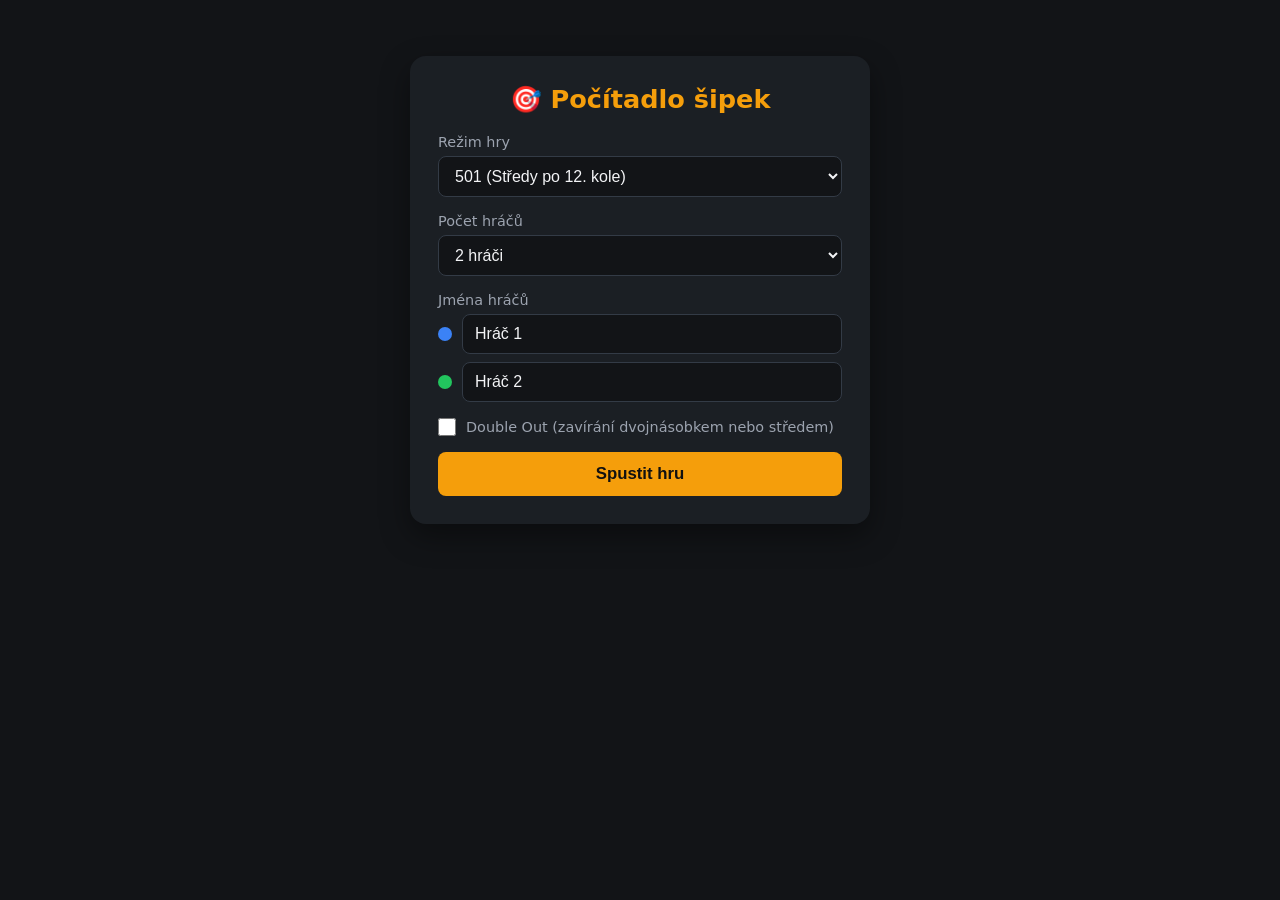
==== .idea/index.html @ 7f0d68d4 "-rozdělení souborů" ====
<!DOCTYPE html>
<html lang="cs">
<head>
  <meta charset="UTF-8" />
  <meta name="viewport" content="width=device-width, initial-scale=1.0" />
  <title>Počítadlo šipek</title>
  <link rel="stylesheet" href="style.css" />
</head>
<body>

<!-- NASTAVENÍ HRY -->
<div id="setup-screen">
  <h1>🎯 Počítadlo šipek</h1>

  <div class="form-group">
    <label for="game-mode">Režim hry</label>
    <select id="game-mode">
      <option value="501" selected>501 (Středy po 12. kole)</option>
      <option value="301">301 (Středy po 8. kole)</option>
      <option value="701">701 (Středy po 16. kole)</option>
    </select>
  </div>

  <div class="form-group">
    <label for="player-count">Počet hráčů</label>
    <select id="player-count">
      <option value="1">1 hráč</option>
      <option value="2" selected>2 hráči</option>
      <option value="3">3 hráči</option>
      <option value="4">4 hráči</option>
    </select>
  </div>

  <div class="form-group">
    <label>Jména hráčů</label>
    <div id="player-names" class="player-inputs"></div>
  </div>

  <label class="checkbox-row">
    <input type="checkbox" id="double-out" />
    <span>Double Out (zavírání dvojnásobkem nebo středem)</span>
  </label>

  <button class="btn-primary" id="start-btn">Spustit hru</button>
</div>

<!-- HERNÍ OBRAZOVKA -->
<div id="game-screen">
  <div class="board-container">
    <div id="hover-info">Klikni na plošku terče</div>
    <svg id="dartboard" viewBox="-275 -275 550 550"></svg>
    <div class="board-controls">
      <button class="btn-secondary" id="miss-btn">Vedle (0)</button>
      <button class="btn-secondary" id="undo-btn">↩ Zpět</button>
    </div>
  </div>

  <div class="sidebar">
    <div class="top-bar">
      <div class="mode-badge" id="mode-display"></div>
      <button class="btn-danger btn-small" id="new-game-btn">Nová hra</button>
    </div>

    <button class="btn-bulls" id="bulls-btn">🎯 Středy?</button>

    <div id="status-banner"></div>

    <div class="turn-box" id="turn-box">
      <div class="label" id="turn-label">Aktuální kolo</div>
      <div class="dart-slots" id="dart-slots">
        <div class="dart-slot" id="slot-0">-</div>
        <div class="dart-slot" id="slot-1">-</div>
        <div class="dart-slot" id="slot-2">-</div>
      </div>
    </div>

    <div class="players-grid" id="players-grid"></div>
  </div>
</div>

<script src="script.js"></script>
</body>
</html>
---- .idea/style.css ----
:root {
    --bg: #121417;
    --panel: #1b1f24;
    --panel-light: #252b33;
    --accent: #f59e0b;
    --text: #f3f4f6;
    --muted: #9ca3af;
    --danger: #ef4444;
    --success: #22c55e;
}

* {
    box-sizing: border-box;
    margin: 0;
    padding: 0;
}

body {
    font-family: system-ui, -apple-system, Segoe UI, Roboto, sans-serif;
    background: var(--bg);
    color: var(--text);
    min-height: 100vh;
    display: flex;
    flex-direction: column;
    align-items: center;
    padding: 16px;
}

/* Setup obrazovka */
#setup-screen {
    background: var(--panel);
    padding: 28px;
    border-radius: 16px;
    width: 100%;
    max-width: 460px;
    margin-top: 40px;
    box-shadow: 0 12px 30px rgba(0, 0, 0, 0.4);
}

h1 {
    text-align: center;
    margin-bottom: 20px;
    font-size: 1.6rem;
    color: var(--accent);
}

.form-group {
    margin-bottom: 16px;
}

label {
    display: block;
    margin-bottom: 6px;
    font-size: 0.9rem;
    color: var(--muted);
}

select,
input[type="text"] {
    width: 100%;
    padding: 10px 12px;
    border-radius: 8px;
    border: 1px solid #333b46;
    background: var(--bg);
    color: var(--text);
    font-size: 1rem;
}

.player-inputs {
    display: flex;
    flex-direction: column;
    gap: 8px;
}

.player-input-row {
    display: flex;
    align-items: center;
    gap: 10px;
}

.color-dot {
    width: 14px;
    height: 14px;
    border-radius: 50%;
    flex-shrink: 0;
}

.checkbox-row {
    display: flex;
    align-items: center;
    gap: 10px;
    margin: 16px 0;
    cursor: pointer;
}

.checkbox-row input {
    width: 18px;
    height: 18px;
    accent-color: var(--accent);
}

button {
    cursor: pointer;
    border: none;
    border-radius: 8px;
    padding: 10px 16px;
    font-size: 0.95rem;
    font-weight: 600;
    transition: transform 0.08s, filter 0.15s;
}

button:active {
    transform: scale(0.97);
}

button:hover {
    filter: brightness(1.1);
}

.btn-primary {
    background: var(--accent);
    color: #111;
    width: 100%;
    padding: 12px;
    font-size: 1.05rem;
}

.btn-secondary {
    background: var(--panel-light);
    color: var(--text);
}

.btn-danger {
    background: var(--danger);
    color: #fff;
}

.btn-small {
    padding: 6px 12px;
    font-size: 0.85rem;
}

.btn-bulls {
    background: linear-gradient(135deg, #f59e0b, #ea580c);
    color: #111;
    width: 100%;
    padding: 11px;
    font-size: 1rem;
    display: none;
}

.btn-bulls.pending {
    background: var(--panel-light);
    color: var(--accent);
    border: 2px solid var(--accent);
}

/* Herní obrazovka */
#game-screen {
    display: none;
    width: 100%;
    max-width: 1140px;
    gap: 24px;
    align-items: flex-start;
    justify-content: center;
    flex-wrap: wrap;
}

.board-container {
    flex: 1 1 480px;
    max-width: 580px;
    display: flex;
    flex-direction: column;
    align-items: center;
    background: var(--panel);
    padding: 18px;
    border-radius: 16px;
}

#hover-info {
    height: 28px;
    font-size: 1.05rem;
    font-weight: 700;
    color: var(--accent);
    margin-bottom: 6px;
    text-align: center;
}

svg#dartboard {
    width: 100%;
    max-width: 530px;
    height: auto;
    user-select: none;
    filter: drop-shadow(0 8px 20px rgba(0, 0, 0, 0.5));
}

svg#dartboard.bulls-mode {
    cursor: crosshair;
}

.segment {
    cursor: pointer;
    transition: filter 0.1s;
    stroke: #9ca3af;
    stroke-width: 0.8;
}

svg#dartboard:not(.bulls-mode) .segment:hover {
    filter: brightness(1.45);
    stroke: #fff;
    stroke-width: 1.5;
}

svg#dartboard.bulls-mode .segment {
    cursor: crosshair;
}

.board-controls {
    display: flex;
    gap: 10px;
    width: 100%;
    margin-top: 14px;
}

.board-controls button {
    flex: 1;
}

/* Pravý panel se skóre */
.sidebar {
    flex: 1 1 320px;
    max-width: 460px;
    display: flex;
    flex-direction: column;
    gap: 14px;
}

.top-bar {
    display: flex;
    justify-content: space-between;
    align-items: center;
    background: var(--panel);
    padding: 12px 16px;
    border-radius: 12px;
    gap: 8px;
}

.mode-badge {
    font-size: 0.9rem;
    color: var(--muted);
}

.mode-badge strong {
    color: var(--accent);
}

.turn-box {
    background: var(--panel);
    padding: 14px 16px;
    border-radius: 12px;
    text-align: center;
}

.turn-box .label {
    font-size: 0.9rem;
    color: var(--muted);
    margin-bottom: 8px;
}

.dart-slots {
    display: flex;
    gap: 10px;
    justify-content: center;
}

.dart-slot {
    flex: 1;
    background: var(--bg);
    border: 1px solid #333b46;
    border-radius: 8px;
    padding: 10px 4px;
    font-size: 1.1rem;
    font-weight: 700;
    min-height: 44px;
    display: flex;
    align-items: center;
    justify-content: center;
}

.dart-slot.filled {
    border-color: var(--accent);
    color: var(--accent);
}

#status-banner {
    display: none;
    padding: 12px;
    border-radius: 10px;
    text-align: center;
    font-weight: 700;
    font-size: 1rem;
}

#status-banner.bust {
    display: block;
    background: rgba(239, 68, 68, 0.2);
    border: 1px solid var(--danger);
    color: #fca5a5;
}

#status-banner.win {
    display: block;
    background: rgba(34, 197, 94, 0.2);
    border: 1px solid var(--success);
    color: #86efac;
}

#status-banner.info {
    display: block;
    background: rgba(245, 158, 11, 0.16);
    border: 1px solid var(--accent);
    color: #fcd34d;
}

.players-grid {
    display: grid;
    grid-template-columns: 1fr;
    gap: 10px;
}

.player-card {
    background: var(--panel);
    border: 2px solid transparent;
    border-radius: 12px;
    padding: 14px 18px;
    display: flex;
    justify-content: space-between;
    align-items: center;
    transition: border-color 0.2s, background 0.2s;
}

.player-card.active {
    border-color: var(--accent);
    background: #232830;
}

.player-name-row {
    display: flex;
    align-items: center;
    gap: 8px;
}

.player-name {
    font-size: 1.1rem;
    font-weight: 700;
}

.player-meta {
    font-size: 0.82rem;
    color: var(--muted);
    margin-top: 4px;
}

.player-score {
    font-size: 2.2rem;
    font-weight: 800;
    line-height: 1;
    text-align: right;
}

.player-score.dist {
    font-size: 1.55rem;
}

.player-card.active .player-score {
    color: var(--accent);
}
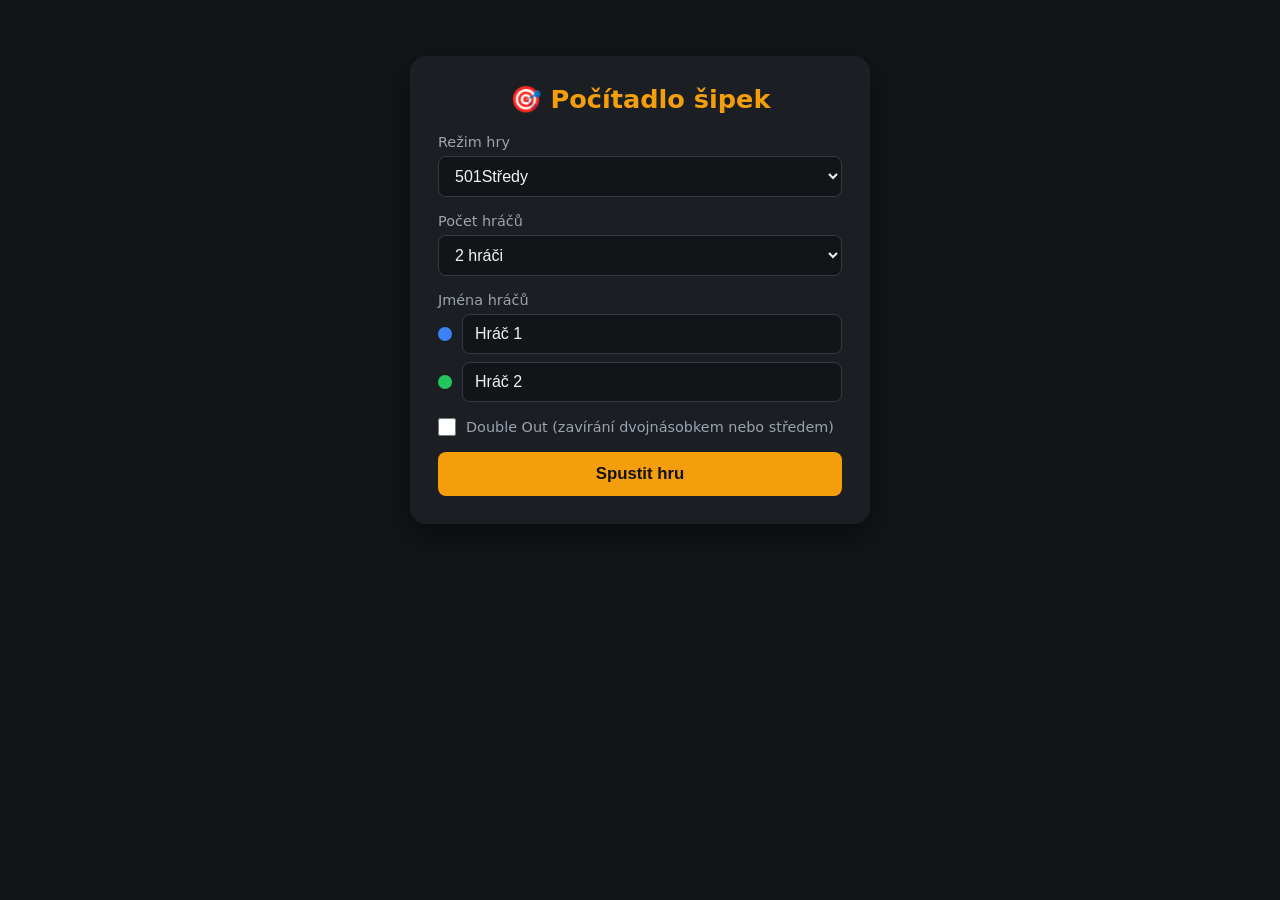
==== commit 0f5e0e2e: "-Odebrání zbytečného textu" ====
--- a/.idea/index.html
+++ b/.idea/index.html
@@ -15,9 +15,9 @@
   <div class="form-group">
     <label for="game-mode">Režim hry</label>
     <select id="game-mode">
-      <option value="501" selected>501 (Středy po 12. kole)</option>
-      <option value="301">301 (Středy po 8. kole)</option>
-      <option value="701">701 (Středy po 16. kole)</option>
+      <option value="301">301</option>
+      <option value="501" selected>501Středy</option>
+      <option value="701">701</option>
     </select>
   </div>
 
@@ -58,7 +58,7 @@
   <div class="sidebar">
     <div class="top-bar">
       <div class="mode-badge" id="mode-display"></div>
-      <button class="btn-danger btn-small" id="new-game-btn">Nová hra</button>
+      <button class="btn-danger btn-small" id="new-game-btn">Ukončit hru</button>
     </div>
 
     <button class="btn-bulls" id="bulls-btn">🎯 Středy?</button>
@@ -78,6 +78,26 @@
   </div>
 </div>
 
+<!-- POPUP NA KONCI HRY -->
+<div id="win-modal" class="modal-overlay">
+  <div class="modal-card">
+    <div class="modal-icon">🏆</div>
+    <h2 id="win-title">Konec hry!</h2>
+    <p id="win-subtitle"></p>
+    <div class="modal-actions">
+      <button class="btn-primary" id="rematch-btn">🔄 Opakovat hru</button>
+      <button class="btn-secondary" id="minimize-modal-btn">🎯 Prohlédnout terč</button>
+      <button class="btn-secondary" id="menu-btn">🏠 Zpět do menu</button>
+    </div>
+    <button class="btn-link" id="modal-undo-btn">↩ Omyl, vrátit poslední hod</button>
+  </div>
+</div>
+
+<!-- MINIMALIZOVANÉ TLAČÍTKO V PRAVÉM DOLNÍM ROHU -->
+<button id="restore-modal-btn" class="restore-modal-btn">
+  <span>▲</span> Výsledky
+</button>
+
 <script src="script.js"></script>
 </body>
 </html>
--- a/.idea/style.css
+++ b/.idea/style.css
@@ -374,4 +374,121 @@
 
 .player-card.active .player-score {
     color: var(--accent);
+}
+
+/* Popup na konci hry */
+.modal-overlay {
+    position: fixed;
+    inset: 0;
+    background: rgba(0, 0, 0, 0.72);
+    backdrop-filter: blur(4px);
+    display: flex;
+    align-items: center;
+    justify-content: center;
+    padding: 16px;
+    z-index: 100;
+    opacity: 0;
+    visibility: hidden;
+    pointer-events: none;
+    transition: opacity 0.25s ease, visibility 0.25s ease, background 0.3s ease, backdrop-filter 0.3s ease;
+}
+
+.modal-overlay.show {
+    opacity: 1;
+    visibility: visible;
+    pointer-events: auto;
+}
+
+.modal-overlay.minimized {
+    background: rgba(0, 0, 0, 0);
+    backdrop-filter: blur(0px);
+    pointer-events: none;
+}
+
+.modal-card {
+    background: var(--panel);
+    border: 2px solid var(--accent);
+    border-radius: 16px;
+    padding: 28px 24px;
+    width: 100%;
+    max-width: 380px;
+    text-align: center;
+    box-shadow: 0 20px 50px rgba(0, 0, 0, 0.6);
+    transform: scale(0.92);
+    opacity: 0;
+    transition: transform 0.32s cubic-bezier(0.4, 0, 0.2, 1), opacity 0.28s ease;
+}
+
+.modal-overlay.show .modal-card {
+    transform: scale(1);
+    opacity: 1;
+}
+
+.modal-overlay.minimized .modal-card {
+    transform: translate(38vw, 38vh) scale(0.12);
+    opacity: 0;
+}
+
+.modal-icon {
+    font-size: 3rem;
+    margin-bottom: 8px;
+}
+
+.modal-card h2 {
+    font-size: 1.6rem;
+    color: var(--accent);
+    margin-bottom: 8px;
+}
+
+.modal-card p {
+    color: var(--muted);
+    font-size: 0.98rem;
+    margin-bottom: 22px;
+}
+
+.modal-actions {
+    display: flex;
+    flex-direction: column;
+    gap: 10px;
+}
+
+.btn-link {
+    background: transparent;
+    color: var(--muted);
+    font-size: 0.85rem;
+    margin-top: 14px;
+    padding: 6px;
+}
+
+.btn-link:hover {
+    color: var(--text);
+}
+
+/* Minimalizované tlačítko v pravém dolním rohu */
+.restore-modal-btn {
+    position: fixed;
+    bottom: 24px;
+    right: 24px;
+    z-index: 101;
+    background: var(--panel);
+    color: var(--accent);
+    border: 2px solid var(--accent);
+    border-radius: 999px;
+    padding: 12px 18px;
+    font-size: 0.95rem;
+    font-weight: 700;
+    box-shadow: 0 10px 25px rgba(0, 0, 0, 0.55);
+    display: flex;
+    align-items: center;
+    gap: 8px;
+    opacity: 0;
+    transform: translateY(20px) scale(0.8);
+    pointer-events: none;
+    transition: opacity 0.25s ease, transform 0.25s cubic-bezier(0.34, 1.56, 0.64, 1);
+}
+
+.restore-modal-btn.show {
+    opacity: 1;
+    transform: translateY(0) scale(1);
+    pointer-events: auto;
 }
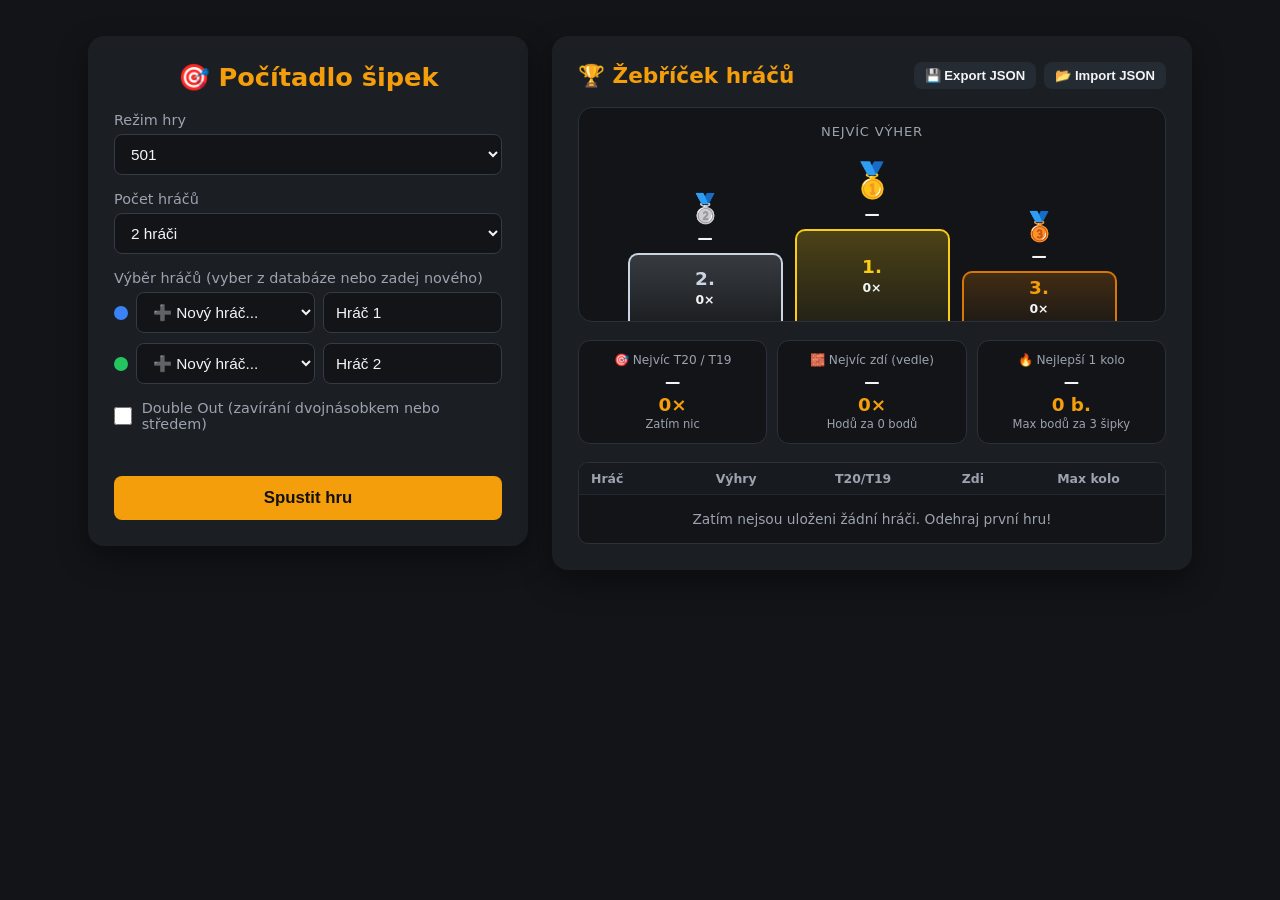
==== commit c0705ce0: "-Leaderboardy -Tmp databáze s možností exportu statů" ====
--- a/.idea/index.html
+++ b/.idea/index.html
@@ -8,40 +8,81 @@
 </head>
 <body>
 
-<!-- NASTAVENÍ HRY -->
+<!-- MENU: NASTAVENÍ HRY + LEADERBOARD -->
 <div id="setup-screen">
-  <h1>🎯 Počítadlo šipek</h1>
+  <!-- Levý panel: Nastavení hry -->
+  <div class="setup-card">
+    <h1>🎯 Počítadlo šipek</h1>
 
-  <div class="form-group">
-    <label for="game-mode">Režim hry</label>
-    <select id="game-mode">
-      <option value="301">301</option>
-      <option value="501" selected>501Středy</option>
-      <option value="701">701</option>
-    </select>
+    <div class="form-group">
+      <label for="game-mode">Režim hry</label>
+      <select id="game-mode">
+        <option value="501" selected>501</option>
+        <option value="301">301</option>
+        <option value="701">701</option>
+      </select>
+    </div>
+
+    <div class="form-group">
+      <label for="player-count">Počet hráčů</label>
+      <select id="player-count">
+        <option value="1">1 hráč</option>
+        <option value="2" selected>2 hráči</option>
+        <option value="3">3 hráči</option>
+        <option value="4">4 hráči</option>
+      </select>
+    </div>
+
+    <div class="form-group">
+      <label>Výběr hráčů (vyber z databáze nebo zadej nového)</label>
+      <div id="player-names" class="player-inputs"></div>
+    </div>
+
+    <label class="checkbox-row">
+      <input type="checkbox" id="double-out" />
+      <span>Double Out (zavírání dvojnásobkem nebo středem)</span>
+    </label>
+
+    <div id="setup-error" class="setup-error"></div>
+    <button class="btn-primary" id="start-btn">Spustit hru</button>
   </div>
 
-  <div class="form-group">
-    <label for="player-count">Počet hráčů</label>
-    <select id="player-count">
-      <option value="1">1 hráč</option>
-      <option value="2" selected>2 hráči</option>
-      <option value="3">3 hráči</option>
-      <option value="4">4 hráči</option>
-    </select>
+  <!-- Pravý panel: Leaderboard -->
+  <div class="leaderboard-card">
+    <div class="lb-header">
+      <h2>🏆 Žebříček hráčů</h2>
+      <div class="db-actions">
+        <button class="btn-secondary btn-small" id="export-db-btn" title="Uložit databázi do JSON souboru">💾 Export JSON</button>
+        <button class="btn-secondary btn-small" id="import-db-btn" title="Načíst databázi z JSON souboru">📂 Import JSON</button>
+        <input type="file" id="import-db-file" accept=".json" hidden />
+      </div>
+    </div>
+
+    <!-- Pedestály: Nejvíc výher -->
+    <div class="podium-section">
+      <div class="section-caption">Nejvíc výher</div>
+      <div class="podium" id="wins-podium"></div>
+    </div>
+
+    <!-- Karty rekordů -->
+    <div class="records-grid" id="records-grid"></div>
+
+    <!-- Přehledová tabulka všech hráčů -->
+    <div class="lb-table-wrap">
+      <table class="lb-table">
+        <thead>
+        <tr>
+          <th>Hráč</th>
+          <th>Výhry</th>
+          <th>T20/T19</th>
+          <th>Zdi</th>
+          <th>Max kolo</th>
+        </tr>
+        </thead>
+        <tbody id="lb-table-body"></tbody>
+      </table>
+    </div>
   </div>
-
-  <div class="form-group">
-    <label>Jména hráčů</label>
-    <div id="player-names" class="player-inputs"></div>
-  </div>
-
-  <label class="checkbox-row">
-    <input type="checkbox" id="double-out" />
-    <span>Double Out (zavírání dvojnásobkem nebo středem)</span>
-  </label>
-
-  <button class="btn-primary" id="start-btn">Spustit hru</button>
 </div>
 
 <!-- HERNÍ OBRAZOVKA -->
@@ -58,7 +99,7 @@
   <div class="sidebar">
     <div class="top-bar">
       <div class="mode-badge" id="mode-display"></div>
-      <button class="btn-danger btn-small" id="new-game-btn">Ukončit hru</button>
+      <button class="btn-danger btn-small" id="new-game-btn">Nová hra</button>
     </div>
 
     <button class="btn-bulls" id="bulls-btn">🎯 Středy?</button>
--- a/.idea/style.css
+++ b/.idea/style.css
@@ -7,6 +7,9 @@
     --muted: #9ca3af;
     --danger: #ef4444;
     --success: #22c55e;
+    --gold: #facc15;
+    --silver: #cbd5e1;
+    --bronze: #d97706;
 }
 
 * {
@@ -23,18 +26,40 @@
     display: flex;
     flex-direction: column;
     align-items: center;
-    padding: 16px;
-}
-
-/* Setup obrazovka */
+    padding: 20px 16px;
+}
+
+/* Menu layout (Setup + Leaderboard vedle sebe) */
 #setup-screen {
+    display: flex;
+    flex-wrap: wrap;
+    gap: 24px;
+    align-items: flex-start;
+    justify-content: center;
+    width: 100%;
+    max-width: 1120px;
+    margin-top: 16px;
+}
+
+.setup-card {
     background: var(--panel);
-    padding: 28px;
+    padding: 26px;
     border-radius: 16px;
-    width: 100%;
-    max-width: 460px;
-    margin-top: 40px;
+    flex: 1 1 380px;
+    max-width: 440px;
     box-shadow: 0 12px 30px rgba(0, 0, 0, 0.4);
+}
+
+.leaderboard-card {
+    background: var(--panel);
+    padding: 26px;
+    border-radius: 16px;
+    flex: 1.4 1 460px;
+    max-width: 640px;
+    box-shadow: 0 12px 30px rgba(0, 0, 0, 0.4);
+    display: flex;
+    flex-direction: column;
+    gap: 18px;
 }
 
 h1 {
@@ -63,19 +88,35 @@
     border: 1px solid #333b46;
     background: var(--bg);
     color: var(--text);
-    font-size: 1rem;
+    font-size: 0.96rem;
 }
 
 .player-inputs {
     display: flex;
     flex-direction: column;
+    gap: 10px;
+}
+
+.player-input-row {
+    display: flex;
+    align-items: center;
     gap: 8px;
 }
 
-.player-input-row {
-    display: flex;
-    align-items: center;
-    gap: 10px;
+.player-combo {
+    display: flex;
+    gap: 8px;
+    flex: 1;
+}
+
+.player-combo select {
+    flex: 1;
+    min-width: 0;
+}
+
+.player-combo input {
+    flex: 1;
+    min-width: 0;
 }
 
 .color-dot {
@@ -97,6 +138,14 @@
     width: 18px;
     height: 18px;
     accent-color: var(--accent);
+}
+
+.setup-error {
+    color: #fca5a5;
+    font-size: 0.88rem;
+    margin-bottom: 10px;
+    min-height: 18px;
+    text-align: center;
 }
 
 button {
@@ -136,8 +185,8 @@
 }
 
 .btn-small {
-    padding: 6px 12px;
-    font-size: 0.85rem;
+    padding: 6px 11px;
+    font-size: 0.82rem;
 }
 
 .btn-bulls {
@@ -153,6 +202,215 @@
     background: var(--panel-light);
     color: var(--accent);
     border: 2px solid var(--accent);
+}
+
+/* Leaderboard */
+.lb-header {
+    display: flex;
+    justify-content: space-between;
+    align-items: center;
+    flex-wrap: wrap;
+    gap: 10px;
+}
+
+.lb-header h2 {
+    font-size: 1.35rem;
+    color: var(--accent);
+}
+
+.db-actions {
+    display: flex;
+    gap: 8px;
+}
+
+.section-caption {
+    font-size: 0.82rem;
+    text-transform: uppercase;
+    letter-spacing: 0.06em;
+    color: var(--muted);
+    text-align: center;
+    margin-bottom: 12px;
+}
+
+/* Pedestály (Pódium) */
+.podium-section {
+    background: var(--bg);
+    border: 1px solid #2a313b;
+    border-radius: 14px;
+    padding: 16px 12px 0;
+}
+
+.podium {
+    display: flex;
+    align-items: flex-end;
+    justify-content: center;
+    gap: 12px;
+    min-height: 170px;
+}
+
+.podium-slot {
+    flex: 1;
+    max-width: 155px;
+    display: flex;
+    flex-direction: column;
+    align-items: center;
+}
+
+.podium-trophy {
+    font-size: 1.75rem;
+    margin-bottom: 4px;
+}
+
+.podium-slot.place-1 .podium-trophy {
+    font-size: 2.15rem;
+}
+
+.podium-name {
+    font-weight: 700;
+    font-size: 0.95rem;
+    text-align: center;
+    max-width: 100%;
+    overflow: hidden;
+    text-overflow: ellipsis;
+    white-space: nowrap;
+    margin-bottom: 6px;
+}
+
+.podium-block {
+    width: 100%;
+    border-radius: 10px 10px 0 0;
+    display: flex;
+    flex-direction: column;
+    align-items: center;
+    justify-content: center;
+    padding: 10px 6px;
+    font-weight: 800;
+}
+
+.podium-slot.place-1 .podium-block {
+    height: 92px;
+    background: linear-gradient(180deg, rgba(250, 204, 21, 0.25), rgba(250, 204, 21, 0.08));
+    border: 2px solid var(--gold);
+    border-bottom: none;
+    color: var(--gold);
+}
+
+.podium-slot.place-2 .podium-block {
+    height: 68px;
+    background: linear-gradient(180deg, rgba(203, 213, 225, 0.2), rgba(203, 213, 225, 0.06));
+    border: 2px solid var(--silver);
+    border-bottom: none;
+    color: var(--silver);
+}
+
+.podium-slot.place-3 .podium-block {
+    height: 50px;
+    background: linear-gradient(180deg, rgba(217, 119, 6, 0.24), rgba(217, 119, 6, 0.07));
+    border: 2px solid var(--bronze);
+    border-bottom: none;
+    color: #f59e0b;
+}
+
+.podium-rank {
+    font-size: 1.15rem;
+    line-height: 1.1;
+}
+
+.podium-wins {
+    font-size: 0.78rem;
+    color: var(--text);
+    font-weight: 600;
+    margin-top: 2px;
+}
+
+/* Karty rekordů */
+.records-grid {
+    display: grid;
+    grid-template-columns: repeat(3, 1fr);
+    gap: 10px;
+}
+
+.record-card {
+    background: var(--bg);
+    border: 1px solid #2a313b;
+    border-radius: 12px;
+    padding: 12px 10px;
+    text-align: center;
+}
+
+.record-title {
+    font-size: 0.76rem;
+    color: var(--muted);
+    margin-bottom: 6px;
+}
+
+.record-player {
+    font-size: 0.96rem;
+    font-weight: 700;
+    color: var(--text);
+    white-space: nowrap;
+    overflow: hidden;
+    text-overflow: ellipsis;
+}
+
+.record-value {
+    font-size: 1.15rem;
+    font-weight: 800;
+    color: var(--accent);
+    margin-top: 3px;
+}
+
+.record-sub {
+    font-size: 0.72rem;
+    color: var(--muted);
+    margin-top: 2px;
+}
+
+/* Tabulka všech hráčů */
+.lb-table-wrap {
+    max-height: 210px;
+    overflow-y: auto;
+    border: 1px solid #2a313b;
+    border-radius: 10px;
+    background: var(--bg);
+}
+
+.lb-table {
+    width: 100%;
+    border-collapse: collapse;
+    font-size: 0.86rem;
+}
+
+.lb-table th,
+.lb-table td {
+    padding: 8px 10px;
+    text-align: center;
+    border-bottom: 1px solid #232931;
+}
+
+.lb-table th:first-child,
+.lb-table td:first-child {
+    text-align: left;
+    padding-left: 12px;
+}
+
+.lb-table th {
+    position: sticky;
+    top: 0;
+    background: #171b20;
+    color: var(--muted);
+    font-weight: 600;
+    font-size: 0.78rem;
+}
+
+.lb-table tbody tr:last-child td {
+    border-bottom: none;
+}
+
+.lb-empty {
+    color: var(--muted);
+    text-align: center !important;
+    padding: 16px !important;
 }
 
 /* Herní obrazovka */
@@ -491,4 +749,10 @@
     opacity: 1;
     transform: translateY(0) scale(1);
     pointer-events: auto;
+}
+
+@media (max-width: 540px) {
+    .records-grid {
+        grid-template-columns: 1fr;
+    }
 }
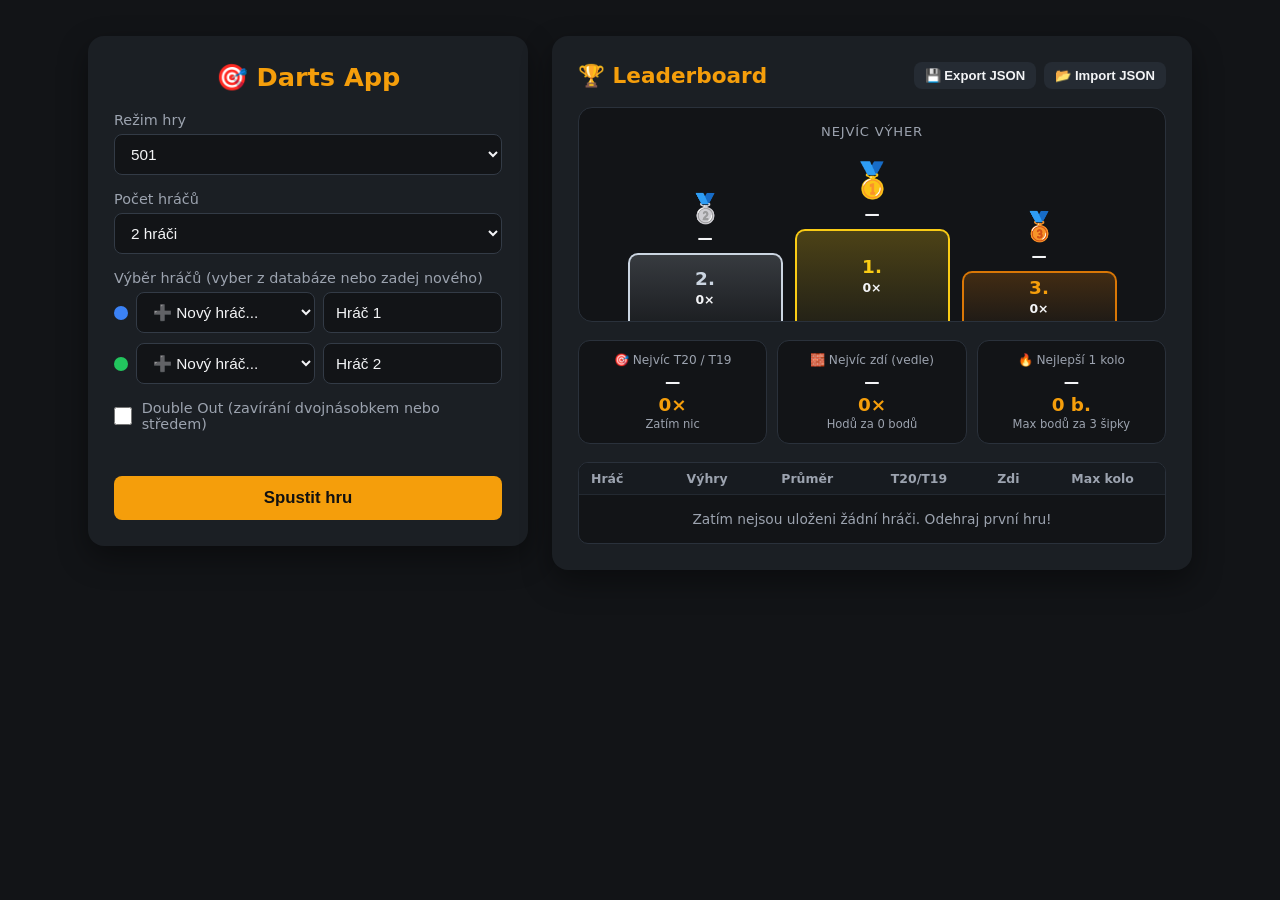
==== commit 5af4f8a9: "-Přidání statu pro počítání průměrného kola hrače" ====
--- a/.idea/index.html
+++ b/.idea/index.html
@@ -12,7 +12,7 @@
 <div id="setup-screen">
   <!-- Levý panel: Nastavení hry -->
   <div class="setup-card">
-    <h1>🎯 Počítadlo šipek</h1>
+    <h1>🎯 Darts App</h1>
 
     <div class="form-group">
       <label for="game-mode">Režim hry</label>
@@ -50,7 +50,7 @@
   <!-- Pravý panel: Leaderboard -->
   <div class="leaderboard-card">
     <div class="lb-header">
-      <h2>🏆 Žebříček hráčů</h2>
+      <h2>🏆 Leaderboard</h2>
       <div class="db-actions">
         <button class="btn-secondary btn-small" id="export-db-btn" title="Uložit databázi do JSON souboru">💾 Export JSON</button>
         <button class="btn-secondary btn-small" id="import-db-btn" title="Načíst databázi z JSON souboru">📂 Import JSON</button>
@@ -74,6 +74,7 @@
         <tr>
           <th>Hráč</th>
           <th>Výhry</th>
+          <th>Průměr</th>
           <th>T20/T19</th>
           <th>Zdi</th>
           <th>Max kolo</th>
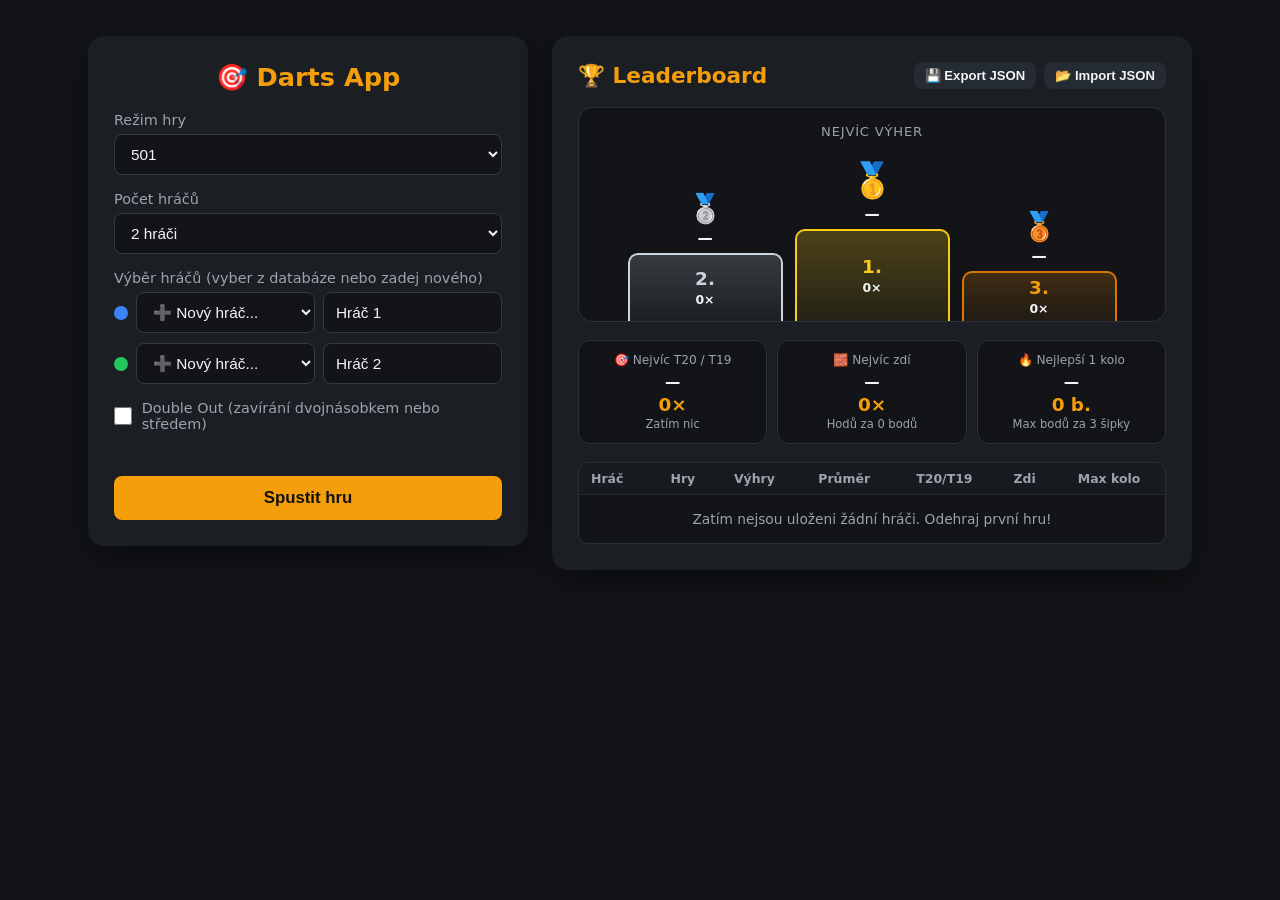
==== commit 0e4d532c: "-(Untested) Leaderboard počítání odehraných her" ====
--- a/.idea/index.html
+++ b/.idea/index.html
@@ -73,6 +73,7 @@
         <thead>
         <tr>
           <th>Hráč</th>
+          <th>Hry</th>
           <th>Výhry</th>
           <th>Průměr</th>
           <th>T20/T19</th>
--- a/.idea/style.css
+++ b/.idea/style.css
@@ -755,4 +755,8 @@
     .records-grid {
         grid-template-columns: 1fr;
     }
+}
+
+select option:disabled {
+    color: #6b7280;
 }
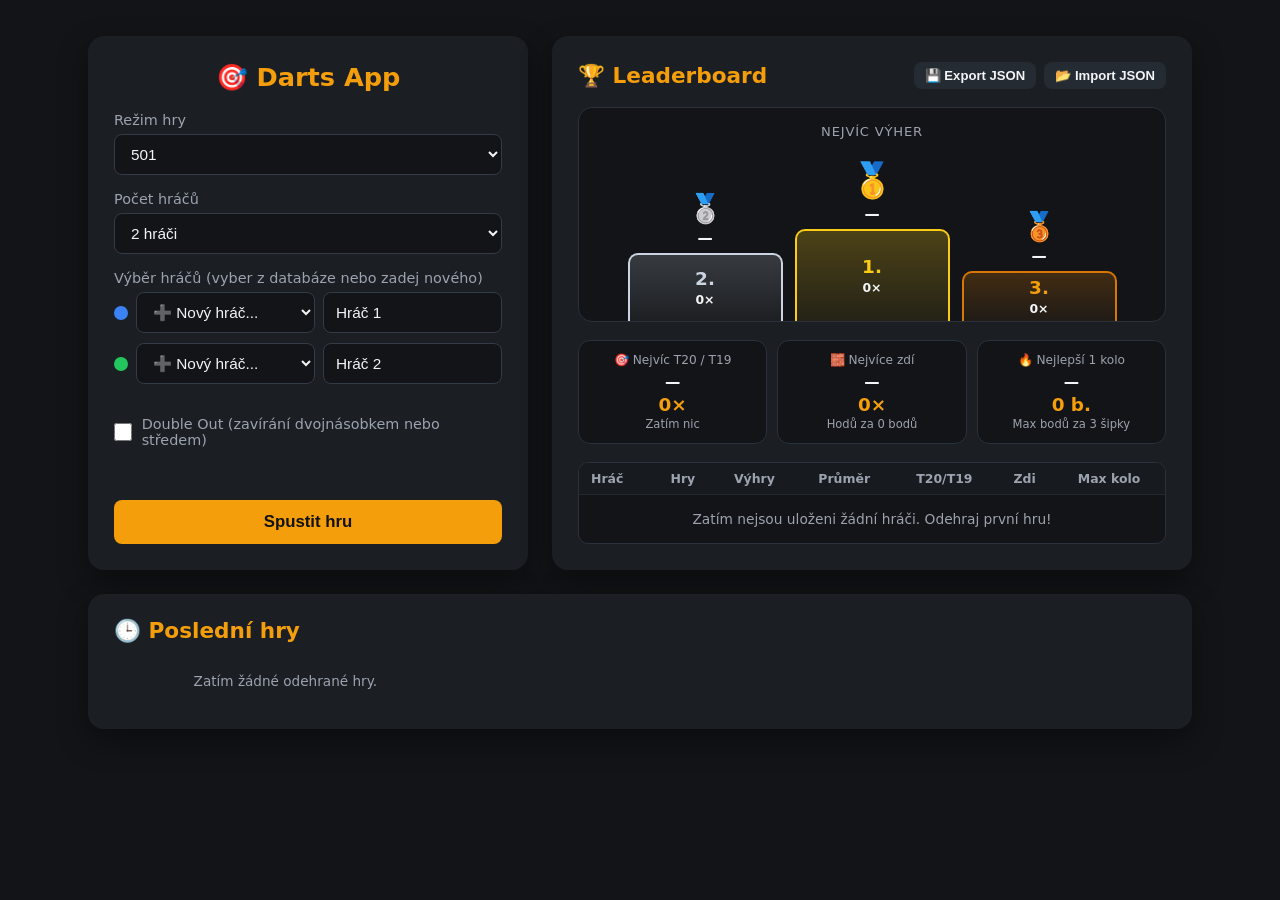
==== commit 29473645: "-Prohození pořadí módů -Přidání historie zápasů -Úprava zarovnání" ====
--- a/.idea/index.html
+++ b/.idea/index.html
@@ -17,8 +17,8 @@
     <div class="form-group">
       <label for="game-mode">Režim hry</label>
       <select id="game-mode">
+        <option value="301">301</option>
         <option value="501" selected>501</option>
-        <option value="301">301</option>
         <option value="701">701</option>
       </select>
     </div>
@@ -85,6 +85,14 @@
       </table>
     </div>
   </div>
+
+  <!-- Spodní panel: Poslední odehrané hry -->
+  <div class="recent-card">
+    <div class="lb-header">
+      <h2>🕒 Poslední hry</h2>
+    </div>
+    <div class="recent-list" id="recent-games-list"></div>
+  </div>
 </div>
 
 <!-- HERNÍ OBRAZOVKA -->
--- a/.idea/style.css
+++ b/.idea/style.css
@@ -34,7 +34,7 @@
     display: flex;
     flex-wrap: wrap;
     gap: 24px;
-    align-items: flex-start;
+    align-items: stretch; /* <-- změna z flex-start */
     justify-content: center;
     width: 100%;
     max-width: 1120px;
@@ -48,6 +48,8 @@
     flex: 1 1 380px;
     max-width: 440px;
     box-shadow: 0 12px 30px rgba(0, 0, 0, 0.4);
+    display: flex;
+    flex-direction: column;
 }
 
 .leaderboard-card {
@@ -143,6 +145,7 @@
 .setup-error {
     color: #fca5a5;
     font-size: 0.88rem;
+    margin-top: auto; /* <-- přidat */
     margin-bottom: 10px;
     min-height: 18px;
     text-align: center;
@@ -751,12 +754,82 @@
     pointer-events: auto;
 }
 
+/* Poslední hry */
+.recent-card {
+    background: var(--panel);
+    padding: 24px 26px;
+    border-radius: 16px;
+    flex: 1 1 100%;
+    max-width: 1104px;
+    box-shadow: 0 12px 30px rgba(0, 0, 0, 0.4);
+    display: flex;
+    flex-direction: column;
+    gap: 14px;
+}
+
+.recent-list {
+    display: grid;
+    grid-template-columns: repeat(auto-fill, minmax(280px, 1fr));
+    gap: 10px;
+    max-height: 260px;
+    overflow-y: auto;
+    padding-right: 4px;
+}
+
+.recent-item {
+    background: var(--bg);
+    border: 1px solid #2a313b;
+    border-radius: 10px;
+    padding: 10px 12px;
+    display: flex;
+    flex-direction: column;
+    gap: 6px;
+}
+
+.recent-top {
+    display: flex;
+    justify-content: space-between;
+    align-items: center;
+    font-size: 0.78rem;
+    color: var(--muted);
+}
+
+.recent-badge {
+    background: var(--panel-light);
+    color: var(--accent);
+    padding: 2px 7px;
+    border-radius: 999px;
+    font-weight: 700;
+    font-size: 0.74rem;
+}
+
+.recent-players {
+    display: flex;
+    flex-wrap: wrap;
+    gap: 6px;
+}
+
+.recent-player-chip {
+    font-size: 0.8rem;
+    background: var(--panel);
+    border: 1px solid #2f3640;
+    padding: 3px 8px;
+    border-radius: 6px;
+    color: var(--text);
+}
+
+.recent-player-chip.winner {
+    border-color: var(--accent);
+    color: var(--accent);
+    font-weight: 700;
+}
+
+select option:disabled {
+    color: #6b7280;
+}
+
 @media (max-width: 540px) {
     .records-grid {
         grid-template-columns: 1fr;
     }
-}
-
-select option:disabled {
-    color: #6b7280;
 }
